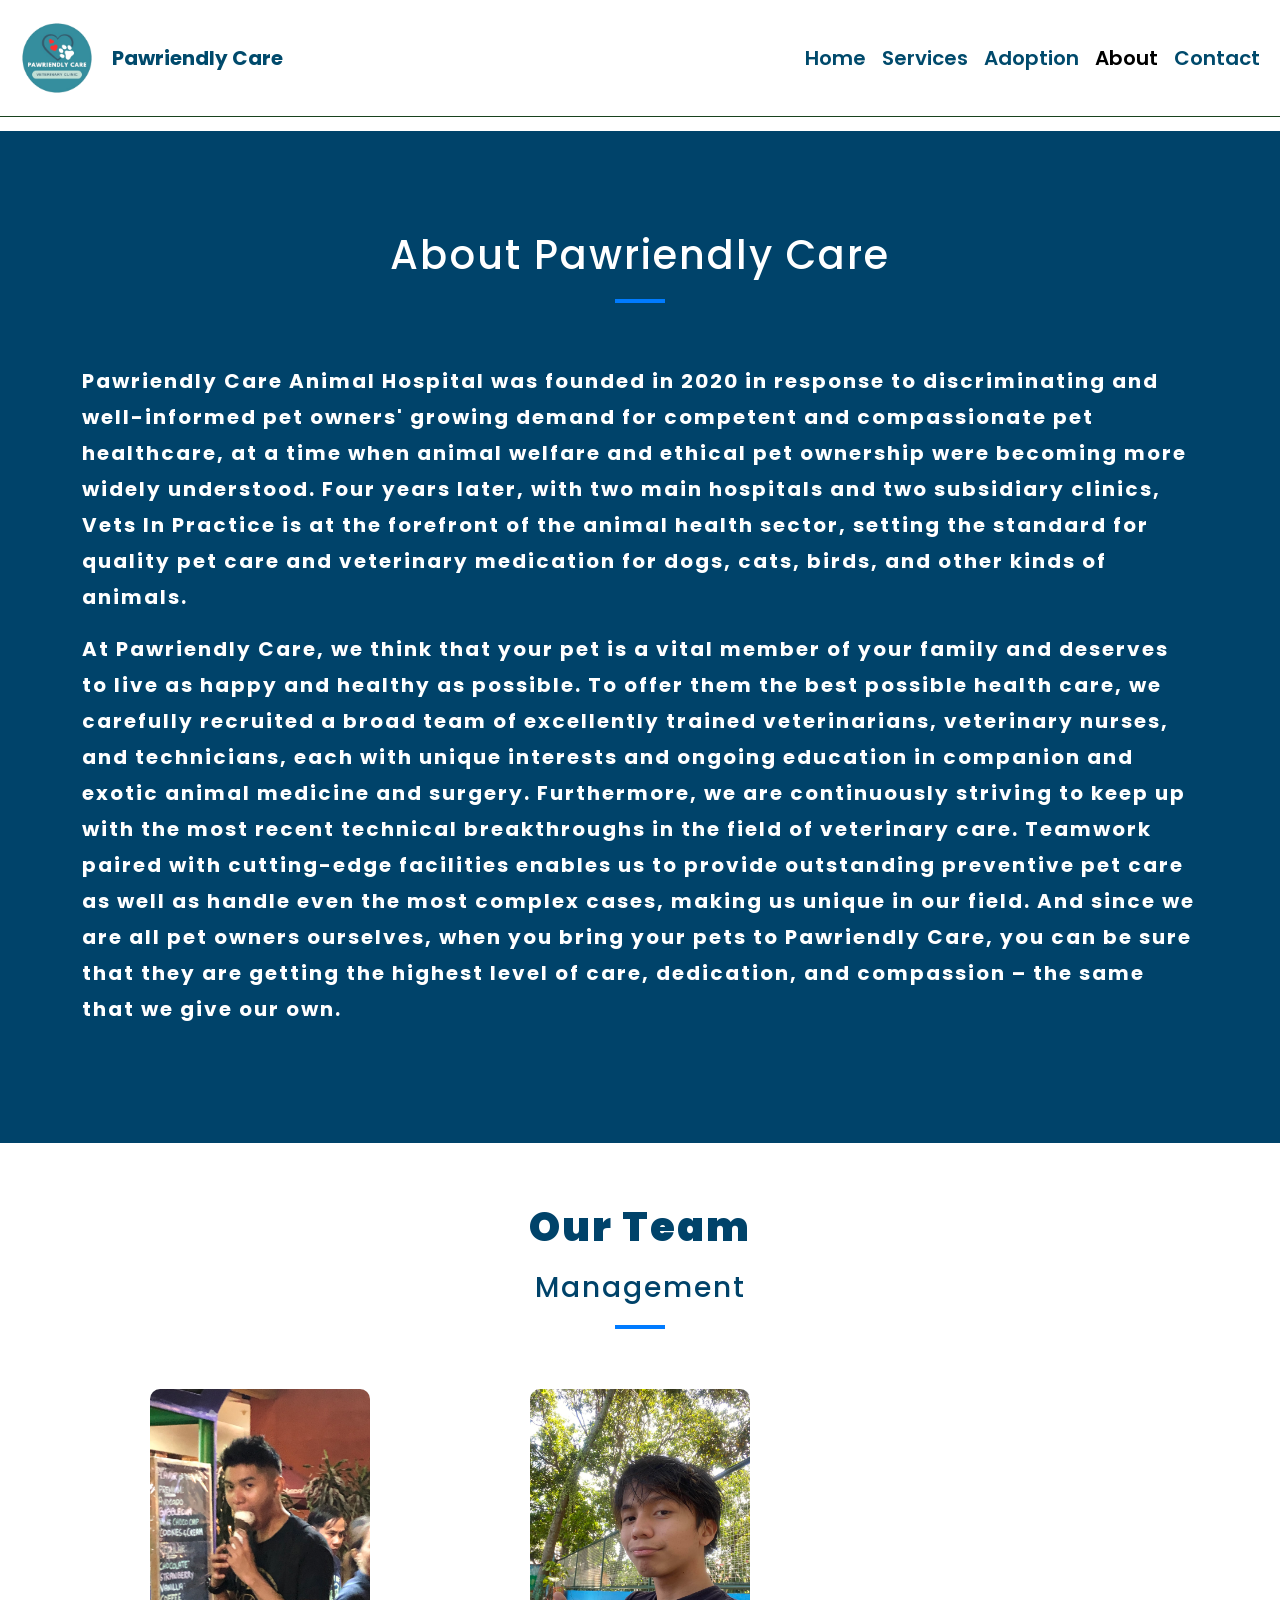
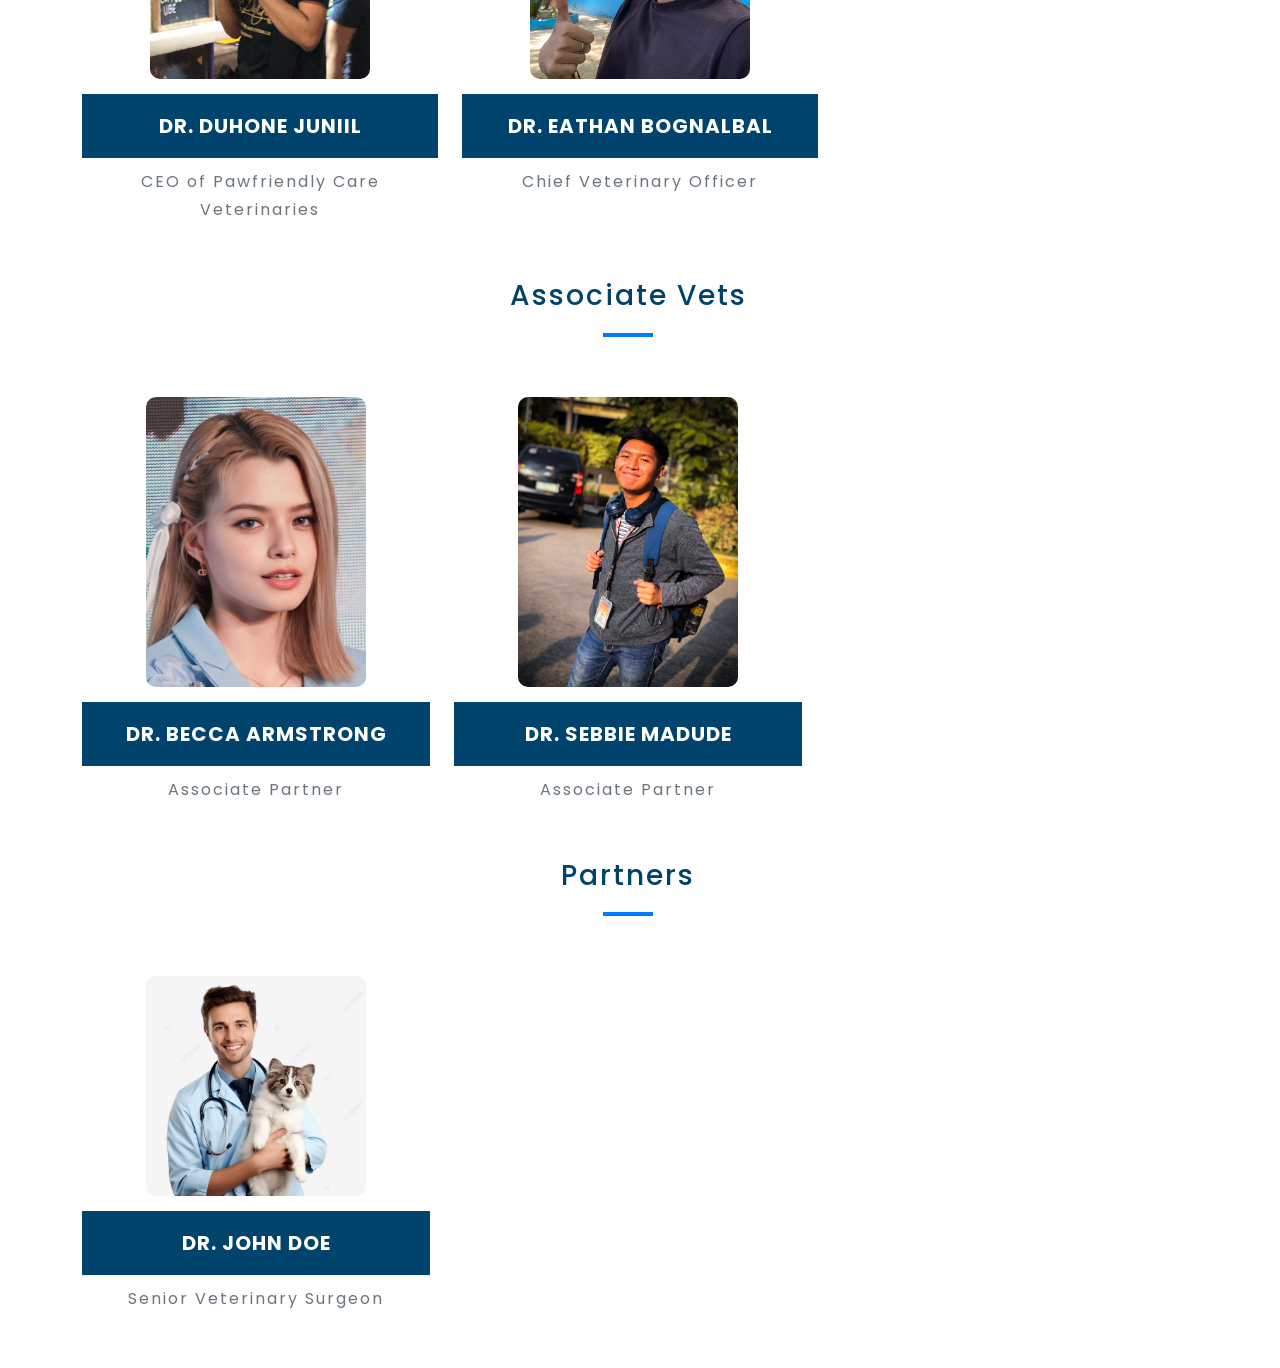
==== CASE STUDY (PAWRIENDLY CARE)/About.html @ e3a17470 "Add files via upload" ====
<!doctype html>
<html lang="en">

<head>
  <meta charset="utf-8">
  <meta name="viewport" content="width=device-width, initial-scale=1">
  <title>About Pawriendly Care</title>
  <link rel="shortcut icon" type="image/x-icon" href="Pics/vetLogo.png">
  <link href="https://cdn.jsdelivr.net/npm/bootstrap@5.3.3/dist/css/bootstrap.min.css" rel="stylesheet"
    integrity="sha384-QWTKZyjpPEjISv5WaRU9OFeRpok6YctnYmDr5pNlyT2bRjXh0JMhjY6hW+ALEwIH" crossorigin="anonymous">
  <link
    href="https://fonts.googleapis.com/css2?family=Poppins:ital,wght@0,100;0,200;0,300;0,400;0,500;0,600;0,700;0,800&display=swap"
    rel="stylesheet">
  <link rel="stylesheet" href="https://cdn.jsdelivr.net/npm/bootstrap-icons@1.3.0/font/bootstrap-icons.css">
  <link rel="stylesheet" href="style.css">
  <script src="https://cdn.jsdelivr.net/npm/bootstrap@5.3.3/dist/js/bootstrap.bundle.min.js"
    integrity="sha384-YvpcrYf0tY3lHB60NNkmXc5s9fDVZLESaAA55NDzOxhy9GkcIdslK1eN7N6jIeHz" crossorigin="anonymous"></script>
  <style>
    body {
      font-family: 'Poppins', sans-serif;
      font-weight: 600;
    }

    .navbar-brand {
      display: flex;
      align-items: center;
    }

    .navbar-brand img {
      margin-right: 10px;
    }

    .navbar-nav .nav-link {
      transition: color 0.3s;
    }

    .navbar-nav .nav-link:hover {
      color: #007bff;
    }

    .navbar {
      position: fixed;
      top: 0;
      width: 100%;
      z-index: 1030;
    }

    #about {
      padding: 100px 0;
      background-color: #00436a;
      color: white;
      margin-top: 75px;
    }

    .section-intro h1 {
      font-size: 2.5rem;
      margin-bottom: 20px;
    }

    .section-intro h3 {
      font-size: 1.75rem;
      margin-bottom: 20px;
    }

    .hline {
      width: 50px;
      height: 4px;
      background-color: #007bff;
      margin: 20px 0;
    }

    .team-card {
      text-align: center;
      margin-bottom: 30px;
    }

    .team-card img {
      border-radius: 10px;
      margin-bottom: 15px;
      width: 100%;
      height: auto;
      max-width: 220px;
      max-height: 290px;
      object-fit: cover;
    }

    .team-card h5 {
      font-size: 1.25rem;
      margin-bottom: 10px;
    }

    .team-card p {
      font-size: 1rem;
      color: #6c757d;
      font-weight: 400;
    }
  </style>
</head>

<body>

  <nav class="navbar navbar-expand-lg navbar-light bg-white">
    <div class="container-fluid">
      <a class="navbar-brand" href="#">
        <img class="icon" src="Pics/vetLogo.png" style="height: 90px; width: 90px;" alt="Logo">
        Pawriendly Care
      </a>
      <button class="navbar-toggler" type="button" data-bs-toggle="collapse" data-bs-target="#navbarNav"
        aria-controls="navbarNav" aria-expanded="false" aria-label="Toggle navigation">
        <span class="navbar-toggler-icon"></span>
      </button>
      <div class="collapse navbar-collapse sticky-bar" id="navbarNav">
        <ul class="navbar-nav ms-auto">
          <li class="nav-item">
            <a class="nav-link" href="index.html#home">Home</a>
          </li>
          <li class="nav-item">
            <a class="nav-link" href="index.html#services">Services</a>
          </li>
          <li class="nav-item">
            <a class="nav-link" href="adoption.html#adoption">Adoption</a>
          </li>
          <li class="nav-item">
            <a class="nav-link active" aria-current="page" href="about.html">About</a>
          </li>
          <li class="nav-item">
            <a class="nav-link" href="index.html#contact">Contact</a>
          </li>
        </ul>
      </div>
    </div>
  </nav>

  <section id="about">
    <div class="container">
      <div class="row">
        <div class="col-12 section-intro text-center">
          <h1>About Pawriendly Care</h1>
          <div class="hline mx-auto"></div>
        </div>
      </div>
      <div class="row">
        <div class="col-md-12">
          <p>Pawriendly Care Animal Hospital was founded in 2020 in response to discriminating and well-informed pet owners' growing demand for competent and compassionate pet healthcare, at a time when animal welfare and ethical pet ownership were becoming more widely understood. Four years later, with two main hospitals and two subsidiary clinics, Vets In Practice is at the forefront of the animal health sector, setting the standard for quality pet care and veterinary medication for dogs, cats, birds, and other kinds of animals.</p>
        </div>
      </div>
      <div class="row">
        <div class="col-md-12">
          <p>At Pawriendly Care, we think that your pet is a vital member of your family and deserves to live as happy and healthy as possible. To offer them the best possible health care, we carefully recruited a broad team of excellently trained veterinarians, veterinary nurses, and technicians, each with unique interests and ongoing education in companion and exotic animal medicine and surgery. Furthermore, we are continuously striving to keep up with the most recent technical breakthroughs in the field of veterinary care. Teamwork paired with cutting-edge facilities enables us to provide outstanding preventive pet care as well as handle even the most complex cases, making us unique in our field. And since we are all pet owners ourselves, when you bring your pets to Pawriendly Care, you can be sure that they are getting the highest level of care, dedication, and compassion – the same that we give our own.</p>
        </div>
      </div>
    </div>
  </section>

  <section id="team">
    <div class="container">
      <div class="row">
        <div class="col-12 section-intro text-center">
          <h1 style="color: #00436a; font-weight: 900;">Our Team</h1>
          <h3 style="color: #00436a;">Management</h3>
          <div class="hline mx-auto"></div>
        </div>
      </div>
      <div class="row">
        <!-- Team Member 1 -->
        <div class="col-lg-4 col-sm-6 mb-4">
          <div class="team-card">
            <img src="Pics/IMG_3205.jpg" alt="Dr. Duhone Juniil" class="img-fluid">
            <h5>Dr. Duhone Juniil</h5>
            <p>CEO of Pawfriendly Care Veterinaries</p>
          </div>
        </div>
        <!-- Team Member 2 -->
        <div class="col-lg-4 col-sm-6 mb-4">
          <div class="team-card">
            <img src="Pics/dr6.jpg" alt="Dr. Eathan Bognalbal" class="img-fluid">
            <h5>Dr. Eathan Bognalbal</h5>
            <p>Chief Veterinary Officer</p>
          </div>
        </div>
        <!-- Team Member 3 -->

      <div class="row">
        <div class="col-12 section-intro text-center">
          <h3 style="color: #00436a;">Associate Vets</h3>
          <div class="hline mx-auto"></div>
        </div>
      </div>
      <div class="row">
        <!-- Associate Vet 1 -->
        <div class="col-lg-4 col-sm-6 mb-4">
          <div class="team-card">
            <img src="Pics/dr3.png" alt="Dr. Becca Armstrong" class="img-fluid">
            <h5>Dr. Becca Armstrong</h5>
            <p>Associate Partner</p>
          </div>
        </div>
        <!-- Associate Vet 3 -->
        <div class="col-lg-4 col-sm-6 mb-4">
          <div class="team-card">
            <img src="Pics/IMG_3216.png" alt="Dr. Karina Park" class="img-fluid">
            <h5>Dr. Sebbie Madude</h5>
            <p>Associate Partner</p>
          </div>
        </div>
      </div>
      <div class="row">
        <div class="col-12 section-intro text-center"> 
          <h3 style="color: #00436a;">Partners</h3>
          <div class="hline mx-auto"></div>
        </div>
      </div>
      <div class="row">
        <!-- Partner 1 -->
        <div class="col-lg-4 col-sm-6 mb-4">
          <div class="team-card">
            <img src="Pics/dr6.png" alt="Dr. John Doe" class="img-fluid">
            <h5>Dr. John Doe</h5>
            <p>Senior Veterinary Surgeon</p>
          </div>
        </div>
        <!-- Partner 2 -->
          </div>
        </div>
      </div>
    </div>
  </section>
</body>
</html>
---- CASE STUDY (PAWRIENDLY CARE)/style.css ----
@import url('https://fonts.googleapis.com/css2?family=Poppins:ital,wght@0,100;0,200;0,300;0,400;0,500;0,600;0,700;0,800;0,900;1,100;1,200;1,300;1,400;1,500;1,600;1,700;1,800;1,900&display=swap');

body {
    line-height: 1.8;
    color: aliceblue;
    font-size: 20px;
    font-family: 'Poppins';
}

h4, h5, h6 {
    font-weight: 700;
    padding: 20px;
    margin:10 px auto 0 auto;
    background-color: #00446e;
    letter-spacing: 1px;
    text-transform: uppercase;
    color: rgb(255, 255, 255);
}
a {
    font-weight: 500;;
    transition: all 0.5s ease;
    font-family: 'Poppins';
}

a:hover {
    animation: hoverEffect 0.2s forwards;
}

img {
    width: 100%;
}

small {
    font-size: 12px;
    letter-spacing: 2px;
    font-weight: 700;
} 

section {
    padding-top: 60px;
    letter-spacing: 2px;
    font-weight: 700;
    animation: fadeIn 2s ease-in;
}

#home {
    min-height: 70vh;
    background: linear-gradient(rgba(143, 234, 155, 0.173), #37af9bc7), url(Pics/vet3.jpg);
    background-size: cover;
    background-position: center;
    background-attachment: fixed;
    background-repeat: no-repeat;   
    font-family: 'Poppins';
}

.logo {
    transform: scale(23px);
    animation: bounce 2s infinite;
}

.section-intro.hline {
    width:70px;
    height:80px;
    background-color: rgb(1, 83, 88);

}

#services {
    padding: 50px 0; 
    background-color: #2b7991; 
    text-align: center;
  }
  .hline {
    width: 200px;
    height: 3px;
    background: #004766;
    margin: 10px auto 0 auto;
  }
  body {
    font-family: 'Poppins', sans-serif;
    font-weight: 600;
  }

  .navbar {
    border-bottom: 1px solid #18421e;
    position: fixed; /* Change position to fixed */
    top: 0;
    width: 100%;
    z-index: 1030;
    background-color: #ffffff; /* Added background color */
}

.navbar-brand {
    display: flex;
    align-items: center;
    color: #004a6c; /* Changed navbar brand color */
    font-weight: 700; /* Added font weight */
}

.navbar-brand img {
    margin-right: 10px;
}

.navbar-nav .nav-link {
    transition: color 0.3s;
    color: #004a6c; /* Changed nav link color */
    font-weight: 600; /* Added font weight */
}

.navbar-nav .nav-link:hover {
    color: #007bff;
}

.navbar-light .navbar .nav-link.active {
    color: #67ad67;
}


body {
    padding-top: 56px; /* Adjust according to your navbar height */
}

  #home {
    padding: 100px 0;
    background-color: #0400f9;
    text-align: center;
    margin-top: 75px;
  }

  #services {
    padding: 60px 0;
    background-color: #ffffff;
  }

  .section-intro {
    margin-bottom: 40px;
    text-align: center;
  }

  .icon-box {
    display: flex;
    flex-direction: column;
    justify-content: center;
    align-items: center;
    background-color: #004f65;
    border: 1px solid #dee2e6;
    border-radius: 10px;
    padding: 30px;
    margin-bottom: 20px;
    text-align: center;
    cursor: pointer;
    transition: transform 0.2s;
    height: 100%;
    color: #333;
  }

  .icon-box:hover {
    transform: scale(1.05);
  }

  .icon-box i {
    font-size: 2rem;
    margin-bottom: 15px;
  }

  .icon-box h4 {
    margin-top: 15px;
    font-size: 1.25rem;
  }

  #about,
  #contact {
    padding: 60px 0;
    background-color: #00436a;
    color: white;
  }

  .modal-body {
    color: black;
    font-weight: 500;
  }
  

/* Keyframes for animations */

@keyframes fadeIn {
    from {
        opacity: 0;
    }
    to {
        opacity: 1;
    }
}

@keyframes slideIn {
    from {
        transform: translateX(-100%);
        opacity: 0;
    }
    to {
        transform: translateX(0);
        opacity: 1;
    }
}

@keyframes bounce {
    0%, 20%, 50%, 80%, 100% {
        transform: translateY(0);
    }
    40% {
        transform: translateY(-30px);
    }
    60% {
        transform: translateY(-15px);
    }
}

@keyframes hoverEffect {
    from {
        color: rgb(0, 129, 151);
    }
    to {
        color: rgb(103, 173, 103);
    }
}
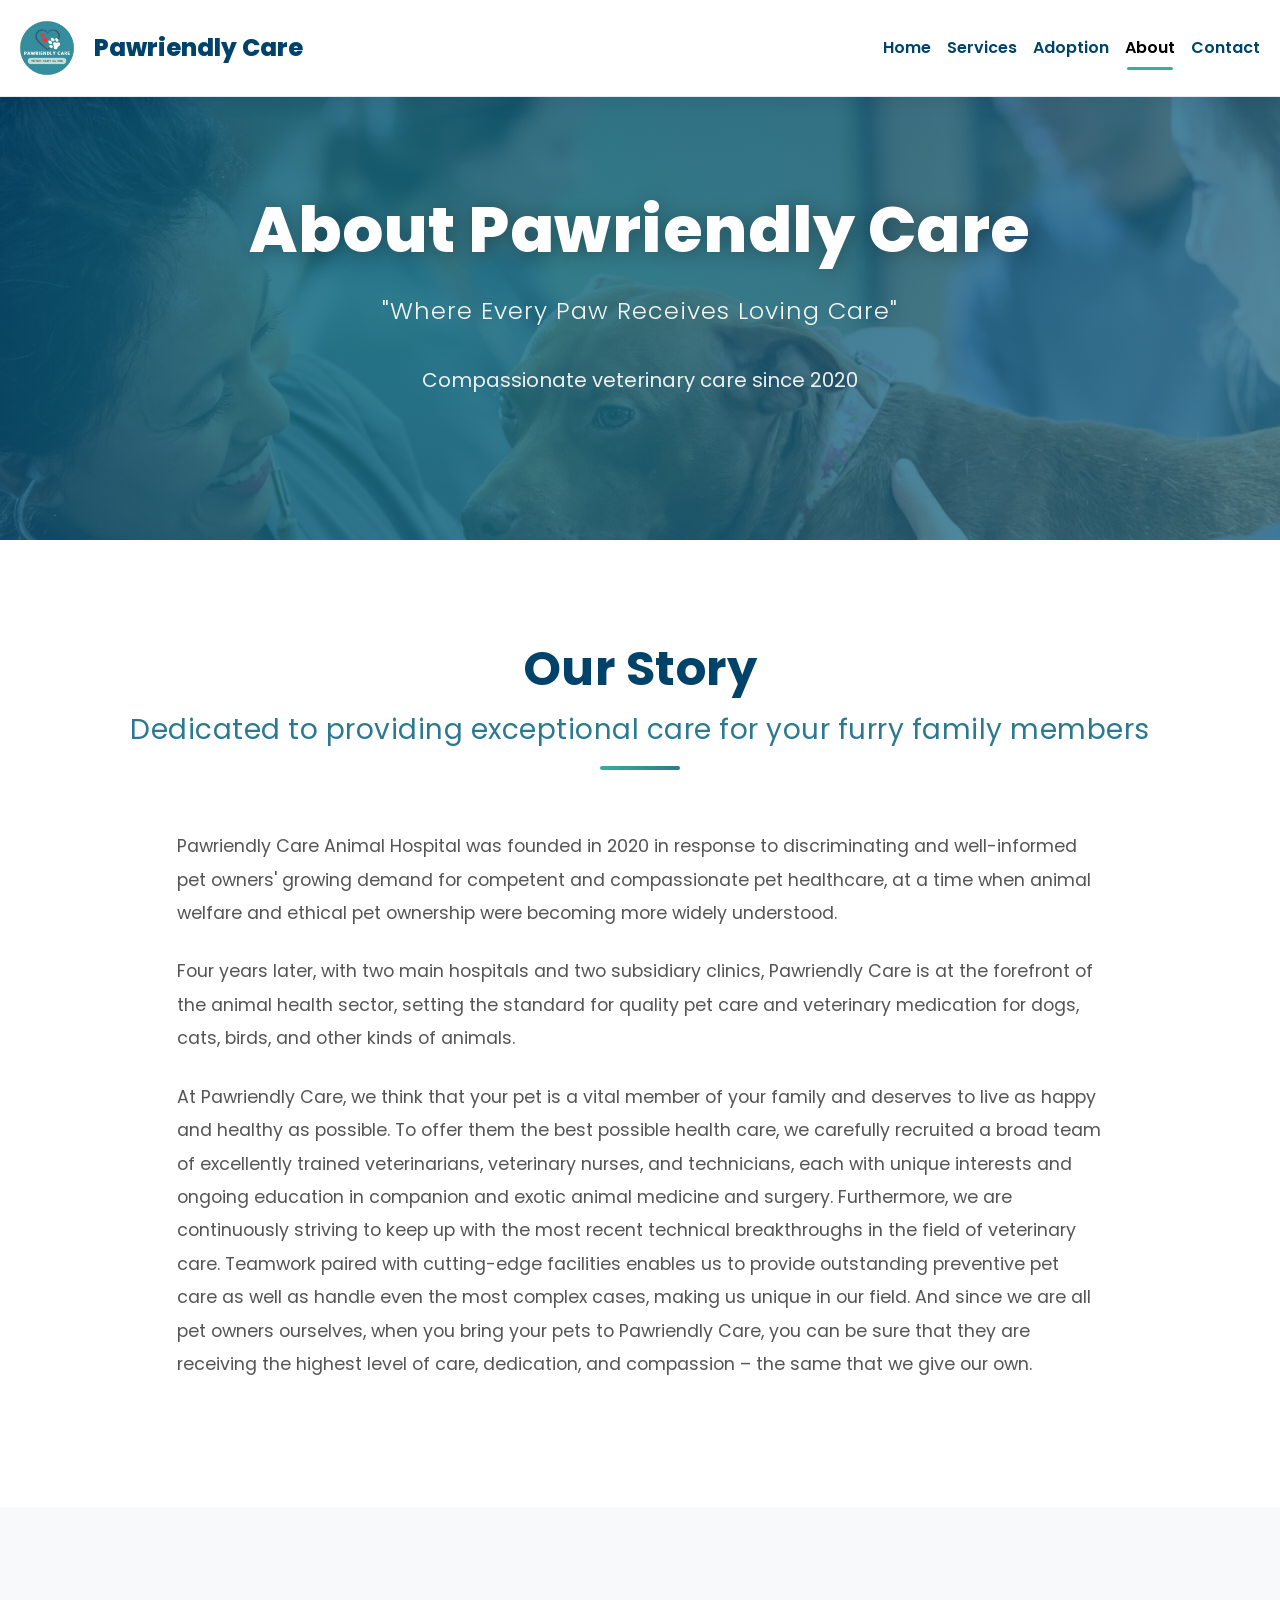
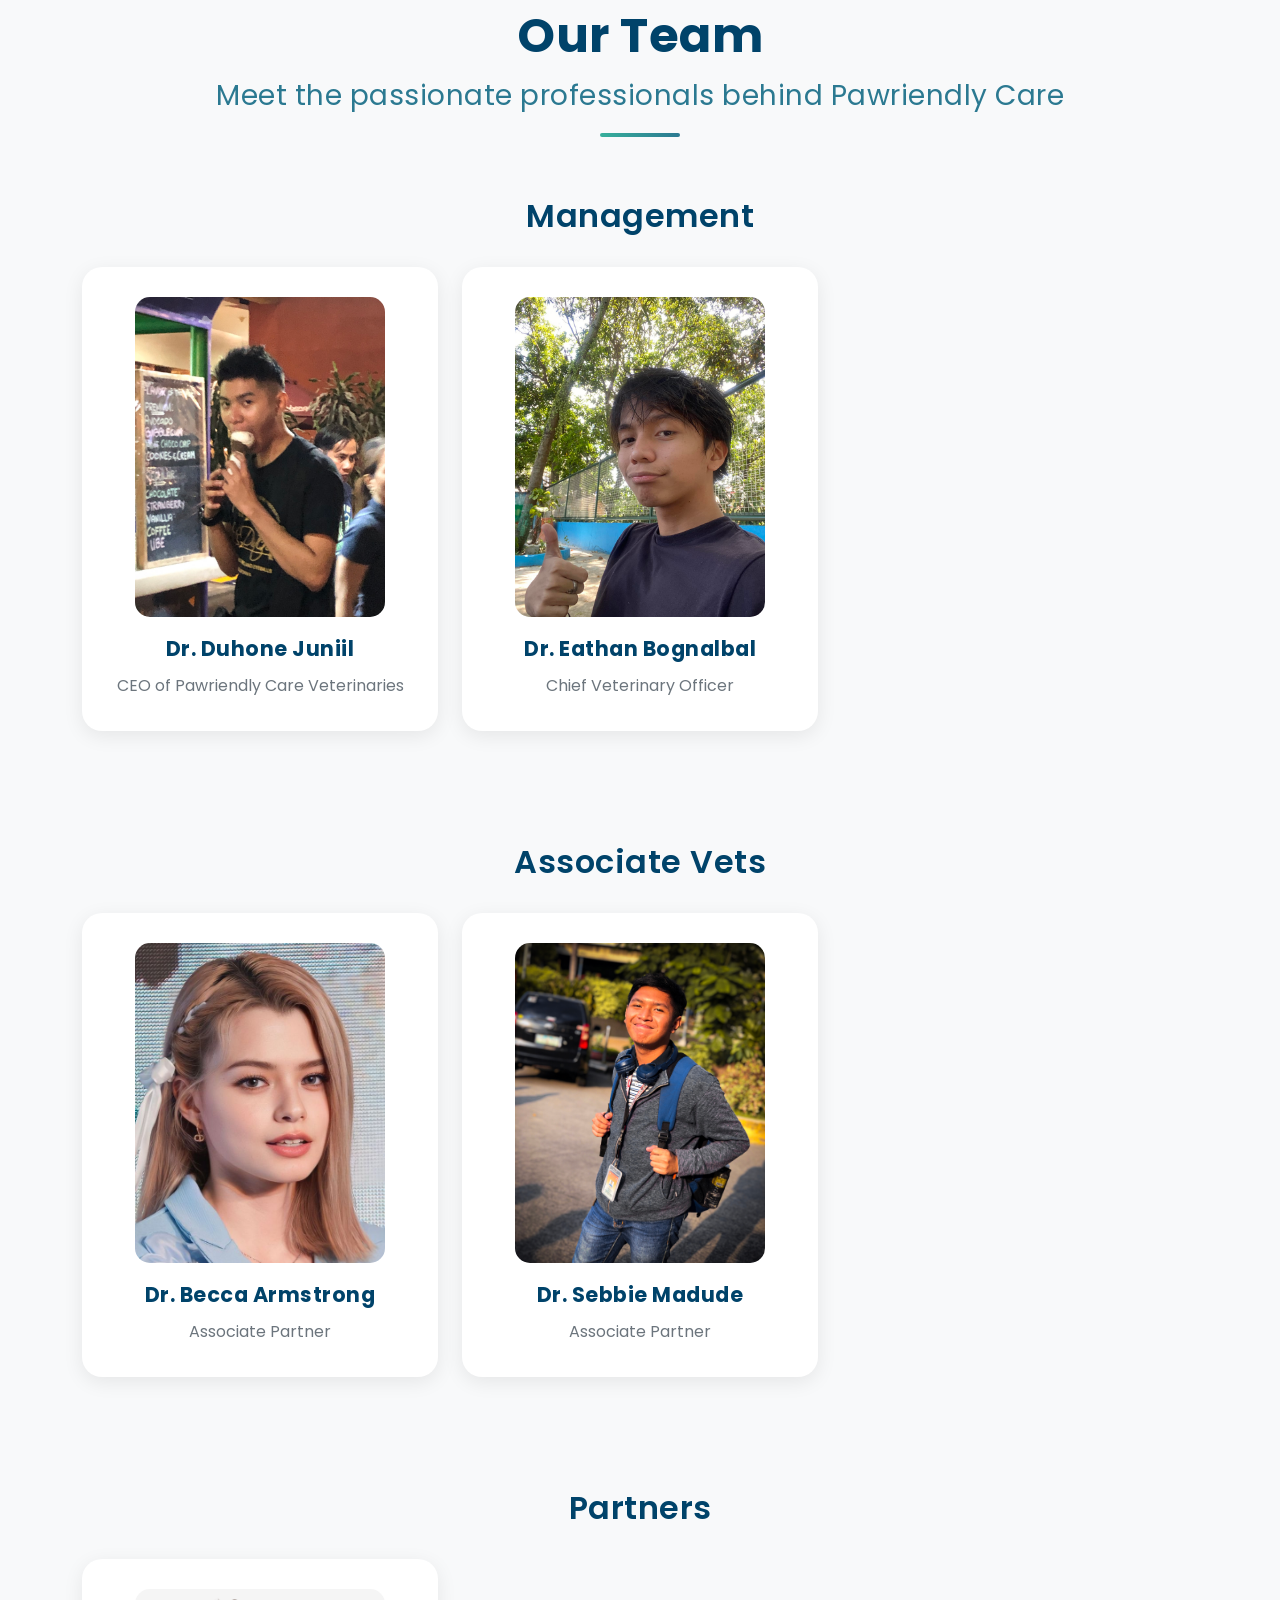
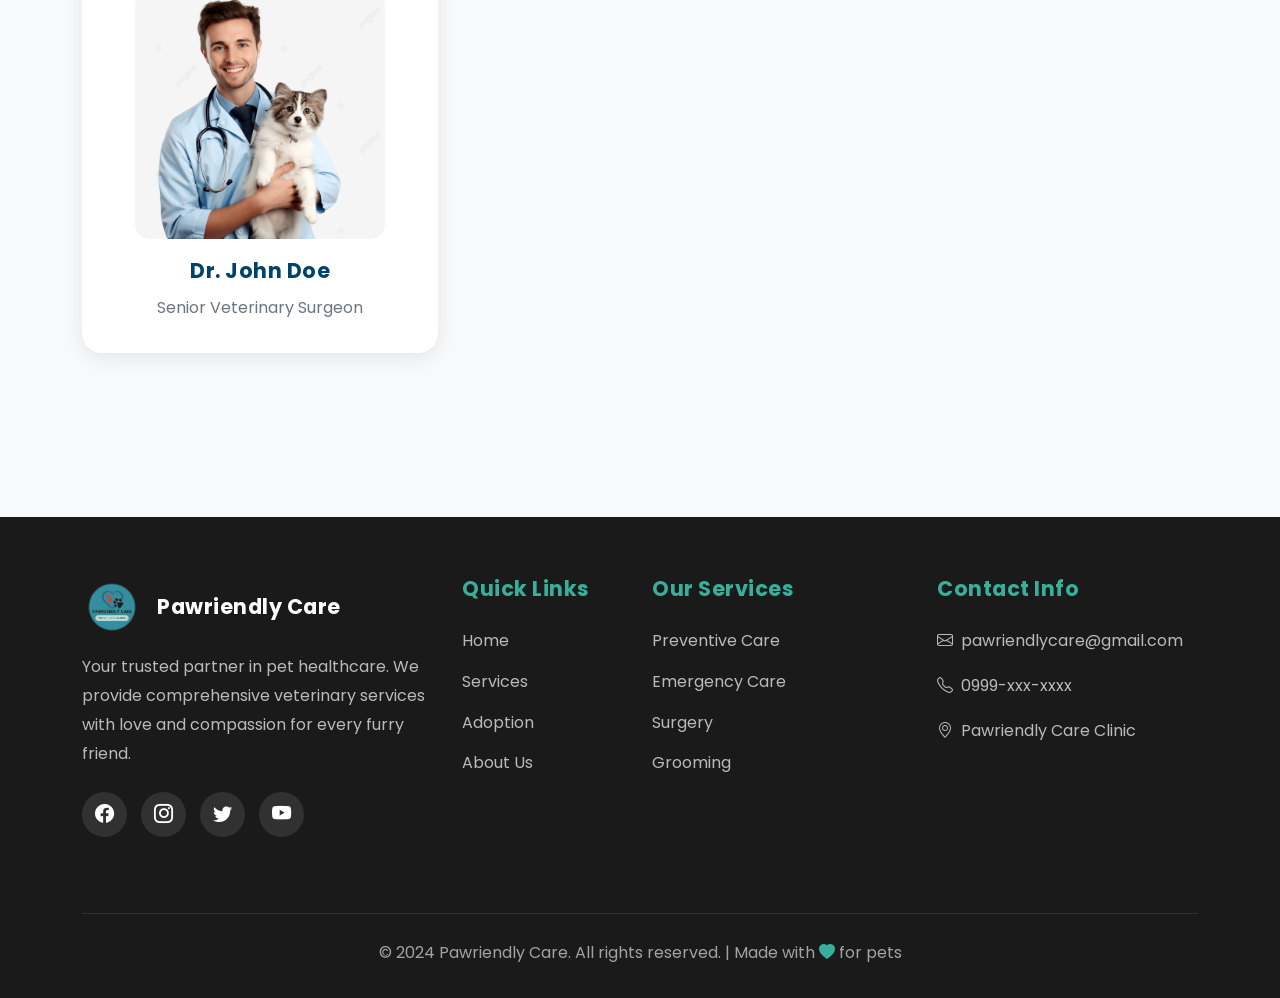
==== commit aa156ddc: "MEH" ====
--- a/CASE STUDY (PAWRIENDLY CARE)/About.html
+++ b/CASE STUDY (PAWRIENDLY CARE)/About.html
@@ -1,229 +1,222 @@
-<!doctype html>
-<html lang="en">
-
-<head>
-  <meta charset="utf-8">
-  <meta name="viewport" content="width=device-width, initial-scale=1">
-  <title>About Pawriendly Care</title>
-  <link rel="shortcut icon" type="image/x-icon" href="Pics/vetLogo.png">
-  <link href="https://cdn.jsdelivr.net/npm/bootstrap@5.3.3/dist/css/bootstrap.min.css" rel="stylesheet"
-    integrity="sha384-QWTKZyjpPEjISv5WaRU9OFeRpok6YctnYmDr5pNlyT2bRjXh0JMhjY6hW+ALEwIH" crossorigin="anonymous">
-  <link
-    href="https://fonts.googleapis.com/css2?family=Poppins:ital,wght@0,100;0,200;0,300;0,400;0,500;0,600;0,700;0,800&display=swap"
-    rel="stylesheet">
-  <link rel="stylesheet" href="https://cdn.jsdelivr.net/npm/bootstrap-icons@1.3.0/font/bootstrap-icons.css">
-  <link rel="stylesheet" href="style.css">
-  <script src="https://cdn.jsdelivr.net/npm/bootstrap@5.3.3/dist/js/bootstrap.bundle.min.js"
-    integrity="sha384-YvpcrYf0tY3lHB60NNkmXc5s9fDVZLESaAA55NDzOxhy9GkcIdslK1eN7N6jIeHz" crossorigin="anonymous"></script>
-  <style>
-    body {
-      font-family: 'Poppins', sans-serif;
-      font-weight: 600;
-    }
-
-    .navbar-brand {
-      display: flex;
-      align-items: center;
-    }
-
-    .navbar-brand img {
-      margin-right: 10px;
-    }
-
-    .navbar-nav .nav-link {
-      transition: color 0.3s;
-    }
-
-    .navbar-nav .nav-link:hover {
-      color: #007bff;
-    }
-
-    .navbar {
-      position: fixed;
-      top: 0;
-      width: 100%;
-      z-index: 1030;
-    }
-
-    #about {
-      padding: 100px 0;
-      background-color: #00436a;
-      color: white;
-      margin-top: 75px;
-    }
-
-    .section-intro h1 {
-      font-size: 2.5rem;
-      margin-bottom: 20px;
-    }
-
-    .section-intro h3 {
-      font-size: 1.75rem;
-      margin-bottom: 20px;
-    }
-
-    .hline {
-      width: 50px;
-      height: 4px;
-      background-color: #007bff;
-      margin: 20px 0;
-    }
-
-    .team-card {
-      text-align: center;
-      margin-bottom: 30px;
-    }
-
-    .team-card img {
-      border-radius: 10px;
-      margin-bottom: 15px;
-      width: 100%;
-      height: auto;
-      max-width: 220px;
-      max-height: 290px;
-      object-fit: cover;
-    }
-
-    .team-card h5 {
-      font-size: 1.25rem;
-      margin-bottom: 10px;
-    }
-
-    .team-card p {
-      font-size: 1rem;
-      color: #6c757d;
-      font-weight: 400;
-    }
-  </style>
-</head>
-
-<body>
-
-  <nav class="navbar navbar-expand-lg navbar-light bg-white">
-    <div class="container-fluid">
-      <a class="navbar-brand" href="#">
-        <img class="icon" src="Pics/vetLogo.png" style="height: 90px; width: 90px;" alt="Logo">
-        Pawriendly Care
-      </a>
-      <button class="navbar-toggler" type="button" data-bs-toggle="collapse" data-bs-target="#navbarNav"
-        aria-controls="navbarNav" aria-expanded="false" aria-label="Toggle navigation">
-        <span class="navbar-toggler-icon"></span>
-      </button>
-      <div class="collapse navbar-collapse sticky-bar" id="navbarNav">
-        <ul class="navbar-nav ms-auto">
-          <li class="nav-item">
-            <a class="nav-link" href="index.html#home">Home</a>
-          </li>
-          <li class="nav-item">
-            <a class="nav-link" href="index.html#services">Services</a>
-          </li>
-          <li class="nav-item">
-            <a class="nav-link" href="adoption.html#adoption">Adoption</a>
-          </li>
-          <li class="nav-item">
-            <a class="nav-link active" aria-current="page" href="about.html">About</a>
-          </li>
-          <li class="nav-item">
-            <a class="nav-link" href="index.html#contact">Contact</a>
-          </li>
-        </ul>
-      </div>
-    </div>
-  </nav>
-
-  <section id="about">
-    <div class="container">
-      <div class="row">
-        <div class="col-12 section-intro text-center">
-          <h1>About Pawriendly Care</h1>
-          <div class="hline mx-auto"></div>
-        </div>
-      </div>
-      <div class="row">
-        <div class="col-md-12">
-          <p>Pawriendly Care Animal Hospital was founded in 2020 in response to discriminating and well-informed pet owners' growing demand for competent and compassionate pet healthcare, at a time when animal welfare and ethical pet ownership were becoming more widely understood. Four years later, with two main hospitals and two subsidiary clinics, Vets In Practice is at the forefront of the animal health sector, setting the standard for quality pet care and veterinary medication for dogs, cats, birds, and other kinds of animals.</p>
-        </div>
-      </div>
-      <div class="row">
-        <div class="col-md-12">
-          <p>At Pawriendly Care, we think that your pet is a vital member of your family and deserves to live as happy and healthy as possible. To offer them the best possible health care, we carefully recruited a broad team of excellently trained veterinarians, veterinary nurses, and technicians, each with unique interests and ongoing education in companion and exotic animal medicine and surgery. Furthermore, we are continuously striving to keep up with the most recent technical breakthroughs in the field of veterinary care. Teamwork paired with cutting-edge facilities enables us to provide outstanding preventive pet care as well as handle even the most complex cases, making us unique in our field. And since we are all pet owners ourselves, when you bring your pets to Pawriendly Care, you can be sure that they are getting the highest level of care, dedication, and compassion – the same that we give our own.</p>
-        </div>
-      </div>
-    </div>
-  </section>
-
-  <section id="team">
-    <div class="container">
-      <div class="row">
-        <div class="col-12 section-intro text-center">
-          <h1 style="color: #00436a; font-weight: 900;">Our Team</h1>
-          <h3 style="color: #00436a;">Management</h3>
-          <div class="hline mx-auto"></div>
-        </div>
-      </div>
-      <div class="row">
-        <!-- Team Member 1 -->
-        <div class="col-lg-4 col-sm-6 mb-4">
-          <div class="team-card">
-            <img src="Pics/IMG_3205.jpg" alt="Dr. Duhone Juniil" class="img-fluid">
-            <h5>Dr. Duhone Juniil</h5>
-            <p>CEO of Pawfriendly Care Veterinaries</p>
-          </div>
-        </div>
-        <!-- Team Member 2 -->
-        <div class="col-lg-4 col-sm-6 mb-4">
-          <div class="team-card">
-            <img src="Pics/dr6.jpg" alt="Dr. Eathan Bognalbal" class="img-fluid">
-            <h5>Dr. Eathan Bognalbal</h5>
-            <p>Chief Veterinary Officer</p>
-          </div>
-        </div>
-        <!-- Team Member 3 -->
-
-      <div class="row">
-        <div class="col-12 section-intro text-center">
-          <h3 style="color: #00436a;">Associate Vets</h3>
-          <div class="hline mx-auto"></div>
-        </div>
-      </div>
-      <div class="row">
-        <!-- Associate Vet 1 -->
-        <div class="col-lg-4 col-sm-6 mb-4">
-          <div class="team-card">
-            <img src="Pics/dr3.png" alt="Dr. Becca Armstrong" class="img-fluid">
-            <h5>Dr. Becca Armstrong</h5>
-            <p>Associate Partner</p>
-          </div>
-        </div>
-        <!-- Associate Vet 3 -->
-        <div class="col-lg-4 col-sm-6 mb-4">
-          <div class="team-card">
-            <img src="Pics/IMG_3216.png" alt="Dr. Karina Park" class="img-fluid">
-            <h5>Dr. Sebbie Madude</h5>
-            <p>Associate Partner</p>
-          </div>
-        </div>
-      </div>
-      <div class="row">
-        <div class="col-12 section-intro text-center"> 
-          <h3 style="color: #00436a;">Partners</h3>
-          <div class="hline mx-auto"></div>
-        </div>
-      </div>
-      <div class="row">
-        <!-- Partner 1 -->
-        <div class="col-lg-4 col-sm-6 mb-4">
-          <div class="team-card">
-            <img src="Pics/dr6.png" alt="Dr. John Doe" class="img-fluid">
-            <h5>Dr. John Doe</h5>
-            <p>Senior Veterinary Surgeon</p>
-          </div>
-        </div>
-        <!-- Partner 2 -->
-          </div>
-        </div>
-      </div>
-    </div>
-  </section>
-</body>
-</html>
+<!doctype html>
+<html lang="en">
+
+<head>
+    <meta charset="utf-8">
+    <meta name="viewport" content="width=device-width, initial-scale=1">
+    <title>About Us - Pawriendly Care</title>
+    <link rel="shortcut icon" type="image/x-icon" href="Pics/vetLogo.png">
+    <link href="https://cdn.jsdelivr.net/npm/bootstrap@5.3.3/dist/css/bootstrap.min.css" rel="stylesheet"
+        integrity="sha384-QWTKZyjpPEjISv5WaRU9OFeRpok6YctnYmDr5pNlyT2bRjXh0JMhjY6hW+ALEwIH" crossorigin="anonymous">
+    <link
+        href="https://fonts.googleapis.com/css2?family=Poppins:ital,wght@0,100;0,200;0,300;0,400;0,500;0,600;0,700;0,800&display=swap"
+        rel="stylesheet">
+    <link rel="stylesheet" href="https://cdn.jsdelivr.net/npm/bootstrap-icons@1.3.0/font/bootstrap-icons.css">
+    <link rel="stylesheet" href="style.css">
+    <script src="https://cdn.jsdelivr.net/npm/bootstrap@5.3.3/dist/js/bootstrap.bundle.min.js"
+        integrity="sha384-YvpcrYf0tY3lHB60NNkmXc5s9fDVZLESaAA55NDzOxhy9GkcIdslK1eN7N6jIeHz"
+        crossorigin="anonymous"></script>
+</head>
+
+<body>
+    <!-- Navigation -->
+    <nav class="navbar navbar-expand-lg navbar-light bg-white">
+        <div class="container-fluid">
+            <a class="navbar-brand" href="index.html">
+                <img class="icon" src="Pics/vetLogo.png" style="height: 70px; width: 70px;" alt="Logo">
+                Pawriendly Care
+            </a>
+            <button class="navbar-toggler" type="button" data-bs-toggle="collapse" data-bs-target="#navbarNav"
+                aria-controls="navbarNav" aria-expanded="false" aria-label="Toggle navigation">
+                <span class="navbar-toggler-icon"></span>
+            </button>
+            <div class="collapse navbar-collapse sticky-bar" id="navbarNav">
+                <ul class="navbar-nav ms-auto">
+                    <li class="nav-item">
+                        <a class="nav-link" href="index.html">Home</a>
+                    </li>
+                    <li class="nav-item">
+                        <a class="nav-link" href="services.html">Services</a>
+                    </li>
+                    <li class="nav-item">
+                        <a class="nav-link" href="adoption.html">Adoption</a>
+                    </li>
+                    <li class="nav-item">
+                        <a class="nav-link active" aria-current="page" href="about.html">About</a>
+                    </li>
+                    <li class="nav-item">
+                        <a class="nav-link" href="index.html#contact">Contact</a>
+                    </li>
+                </ul>
+            </div>
+        </div>
+    </nav>
+
+    <!-- Page Header -->
+    <section id="home" style="min-height: 50vh;">
+        <div class="container">
+            <div class="row justify-content-center">
+                <div class="col-12 text-center">
+                    <h1>About Pawriendly Care</h1>
+                    <p class="slogan">"Where Every Paw Receives Loving Care"</p>
+                    <p class="subtitle">Compassionate veterinary care since 2020</p>
+                </div>
+            </div>
+        </div>
+    </section>
+
+    <!-- About Section -->
+    <section id="about">
+        <div class="container">
+            <div class="row">
+                <div class="col-12 section-intro">
+                    <h1>Our Story</h1>
+                    <h3>Dedicated to providing exceptional care for your furry family members</h3>
+                    <div class="hline"></div>
+                </div>
+            </div>
+            <div class="row justify-content-center">
+                <div class="col-lg-10">
+                    <p style="font-size: 1.1rem; line-height: 1.9; color: #555; margin-bottom: 25px;">
+                        Pawriendly Care Animal Hospital was founded in 2020 in response to discriminating and well-informed pet owners' growing demand for competent and compassionate pet healthcare, at a time when animal welfare and ethical pet ownership were becoming more widely understood.
+                    </p>
+                    <p style="font-size: 1.1rem; line-height: 1.9; color: #555; margin-bottom: 25px;">
+                        Four years later, with two main hospitals and two subsidiary clinics, Pawriendly Care is at the forefront of the animal health sector, setting the standard for quality pet care and veterinary medication for dogs, cats, birds, and other kinds of animals.
+                    </p>
+                    <p style="font-size: 1.1rem; line-height: 1.9; color: #555;">
+                        At Pawriendly Care, we think that your pet is a vital member of your family and deserves to live as happy and healthy as possible. To offer them the best possible health care, we carefully recruited a broad team of excellently trained veterinarians, veterinary nurses, and technicians, each with unique interests and ongoing education in companion and exotic animal medicine and surgery. Furthermore, we are continuously striving to keep up with the most recent technical breakthroughs in the field of veterinary care. Teamwork paired with cutting-edge facilities enables us to provide outstanding preventive pet care as well as handle even the most complex cases, making us unique in our field. And since we are all pet owners ourselves, when you bring your pets to Pawriendly Care, you can be sure that they are receiving the highest level of care, dedication, and compassion – the same that we give our own.
+                    </p>
+                </div>
+            </div>
+        </div>
+    </section>
+
+    <!-- Team Section -->
+    <section id="team">
+        <div class="container">
+            <div class="row">
+                <div class="col-12 section-intro">
+                    <h1>Our Team</h1>
+                    <h3>Meet the passionate professionals behind Pawriendly Care</h3>
+                    <div class="hline"></div>
+                </div>
+            </div>
+
+            <!-- Management -->
+            <div class="row mb-5">
+                <div class="col-12 text-center mb-4">
+                    <h2 style="color: var(--primary-color); font-weight: 600;">Management</h2>
+                </div>
+                <div class="col-lg-4 col-md-6 mb-4">
+                    <div class="team-card">
+                        <img src="Pics/IMG_3205.jpg" alt="Dr. Duhone Juniil" class="img-fluid">
+                        <h5>Dr. Duhone Juniil</h5>
+                        <p>CEO of Pawriendly Care Veterinaries</p>
+                    </div>
+                </div>
+                <div class="col-lg-4 col-md-6 mb-4">
+                    <div class="team-card">
+                        <img src="Pics/dr6.jpg" alt="Dr. Eathan Bognalbal" class="img-fluid">
+                        <h5>Dr. Eathan Bognalbal</h5>
+                        <p>Chief Veterinary Officer</p>
+                    </div>
+                </div>
+            </div>
+
+            <!-- Associate Vets -->
+            <div class="row mb-5">
+                <div class="col-12 text-center mb-4">
+                    <h2 style="color: var(--primary-color); font-weight: 600;">Associate Vets</h2>
+                </div>
+                <div class="col-lg-4 col-md-6 mb-4">
+                    <div class="team-card">
+                        <img src="Pics/dr3.png" alt="Dr. Becca Armstrong" class="img-fluid">
+                        <h5>Dr. Becca Armstrong</h5>
+                        <p>Associate Partner</p>
+                    </div>
+                </div>
+                <div class="col-lg-4 col-md-6 mb-4">
+                    <div class="team-card">
+                        <img src="Pics/IMG_3216.png" alt="Dr. Sebbie Madude" class="img-fluid">
+                        <h5>Dr. Sebbie Madude</h5>
+                        <p>Associate Partner</p>
+                    </div>
+                </div>
+            </div>
+
+            <!-- Partners -->
+            <div class="row">
+                <div class="col-12 text-center mb-4">
+                    <h2 style="color: var(--primary-color); font-weight: 600;">Partners</h2>
+                </div>
+                <div class="col-lg-4 col-md-6 mb-4">
+                    <div class="team-card">
+                        <img src="Pics/dr6.png" alt="Dr. John Doe" class="img-fluid">
+                        <h5>Dr. John Doe</h5>
+                        <p>Senior Veterinary Surgeon</p>
+                    </div>
+                </div>
+            </div>
+        </div>
+    </section>
+
+    <!-- Footer -->
+    <footer>
+        <div class="container">
+            <div class="row">
+                <div class="col-lg-4 col-md-6 mb-4">
+                    <div class="d-flex align-items-center mb-3">
+                        <img src="Pics/vetLogo.png" alt="Logo" style="height: 60px; width: 60px; margin-right: 15px;">
+                        <h4 style="margin: 0; color: var(--white);">Pawriendly Care</h4>
+                    </div>
+                    <p>Your trusted partner in pet healthcare. We provide comprehensive veterinary services with love
+                        and compassion for every furry friend.</p>
+                    <div class="social-icons mt-4">
+                        <a href="#"><i class="bi bi-facebook"></i></a>
+                        <a href="#"><i class="bi bi-instagram"></i></a>
+                        <a href="#"><i class="bi bi-twitter"></i></a>
+                        <a href="#"><i class="bi bi-youtube"></i></a>
+                    </div>
+                </div>
+                <div class="col-lg-2 col-md-6 mb-4">
+                    <h4>Quick Links</h4>
+                    <a href="index.html">Home</a>
+                    <a href="services.html">Services</a>
+                    <a href="adoption.html">Adoption</a>
+                    <a href="about.html">About Us</a>
+                </div>
+                <div class="col-lg-3 col-md-6 mb-4">
+                    <h4>Our Services</h4>
+                    <a href="services.html">Preventive Care</a>
+                    <a href="services.html">Emergency Care</a>
+                    <a href="services.html">Surgery</a>
+                    <a href="services.html">Grooming</a>
+                </div>
+                <div class="col-lg-3 col-md-6 mb-4">
+                    <h4>Contact Info</h4>
+                    <p><i class="bi bi-envelope me-2"></i>pawriendlycare@gmail.com</p>
+                    <p><i class="bi bi-telephone me-2"></i>0999-xxx-xxxx</p>
+                    <p><i class="bi bi-geo-alt me-2"></i>Pawriendly Care Clinic</p>
+                </div>
+            </div>
+            <div class="footer-bottom">
+                <p>&copy; 2024 Pawriendly Care. All rights reserved. | Made with <i class="bi bi-heart-fill"
+                        style="color: var(--accent-color);"></i> for pets</p>
+            </div>
+        </div>
+    </footer>
+
+    <script>
+        // Navbar scroll effect
+        window.addEventListener('scroll', function () {
+            const navbar = document.querySelector('.navbar');
+            if (window.scrollY > 50) {
+                navbar.classList.add('scrolled');
+            } else {
+                navbar.classList.remove('scrolled');
+            }
+        });
+    </script>
+</body>
+
+</html>
--- a/CASE STUDY (PAWRIENDLY CARE)/style.css
+++ b/CASE STUDY (PAWRIENDLY CARE)/style.css
@@ -1,225 +1,592 @@
-@import url('https://fonts.googleapis.com/css2?family=Poppins:ital,wght@0,100;0,200;0,300;0,400;0,500;0,600;0,700;0,800;0,900;1,100;1,200;1,300;1,400;1,500;1,600;1,700;1,800;1,900&display=swap');
-
-body {
-    line-height: 1.8;
-    color: aliceblue;
-    font-size: 20px;
-    font-family: 'Poppins';
-}
-
-h4, h5, h6 {
-    font-weight: 700;
-    padding: 20px;
-    margin:10 px auto 0 auto;
-    background-color: #00446e;
-    letter-spacing: 1px;
-    text-transform: uppercase;
-    color: rgb(255, 255, 255);
-}
-a {
-    font-weight: 500;;
-    transition: all 0.5s ease;
-    font-family: 'Poppins';
-}
-
-a:hover {
-    animation: hoverEffect 0.2s forwards;
-}
-
-img {
-    width: 100%;
-}
-
-small {
-    font-size: 12px;
-    letter-spacing: 2px;
-    font-weight: 700;
-} 
-
-section {
-    padding-top: 60px;
-    letter-spacing: 2px;
-    font-weight: 700;
-    animation: fadeIn 2s ease-in;
-}
-
-#home {
-    min-height: 70vh;
-    background: linear-gradient(rgba(143, 234, 155, 0.173), #37af9bc7), url(Pics/vet3.jpg);
-    background-size: cover;
-    background-position: center;
-    background-attachment: fixed;
-    background-repeat: no-repeat;   
-    font-family: 'Poppins';
-}
-
-.logo {
-    transform: scale(23px);
-    animation: bounce 2s infinite;
-}
-
-.section-intro.hline {
-    width:70px;
-    height:80px;
-    background-color: rgb(1, 83, 88);
-
-}
-
-#services {
-    padding: 50px 0; 
-    background-color: #2b7991; 
-    text-align: center;
-  }
-  .hline {
-    width: 200px;
-    height: 3px;
-    background: #004766;
-    margin: 10px auto 0 auto;
-  }
-  body {
-    font-family: 'Poppins', sans-serif;
-    font-weight: 600;
-  }
-
-  .navbar {
-    border-bottom: 1px solid #18421e;
-    position: fixed; /* Change position to fixed */
-    top: 0;
-    width: 100%;
-    z-index: 1030;
-    background-color: #ffffff; /* Added background color */
-}
-
-.navbar-brand {
-    display: flex;
-    align-items: center;
-    color: #004a6c; /* Changed navbar brand color */
-    font-weight: 700; /* Added font weight */
-}
-
-.navbar-brand img {
-    margin-right: 10px;
-}
-
-.navbar-nav .nav-link {
-    transition: color 0.3s;
-    color: #004a6c; /* Changed nav link color */
-    font-weight: 600; /* Added font weight */
-}
-
-.navbar-nav .nav-link:hover {
-    color: #007bff;
-}
-
-.navbar-light .navbar .nav-link.active {
-    color: #67ad67;
-}
-
-
-body {
-    padding-top: 56px; /* Adjust according to your navbar height */
-}
-
-  #home {
-    padding: 100px 0;
-    background-color: #0400f9;
-    text-align: center;
-    margin-top: 75px;
-  }
-
-  #services {
-    padding: 60px 0;
-    background-color: #ffffff;
-  }
-
-  .section-intro {
-    margin-bottom: 40px;
-    text-align: center;
-  }
-
-  .icon-box {
-    display: flex;
-    flex-direction: column;
-    justify-content: center;
-    align-items: center;
-    background-color: #004f65;
-    border: 1px solid #dee2e6;
-    border-radius: 10px;
-    padding: 30px;
-    margin-bottom: 20px;
-    text-align: center;
-    cursor: pointer;
-    transition: transform 0.2s;
-    height: 100%;
-    color: #333;
-  }
-
-  .icon-box:hover {
-    transform: scale(1.05);
-  }
-
-  .icon-box i {
-    font-size: 2rem;
-    margin-bottom: 15px;
-  }
-
-  .icon-box h4 {
-    margin-top: 15px;
-    font-size: 1.25rem;
-  }
-
-  #about,
-  #contact {
-    padding: 60px 0;
-    background-color: #00436a;
-    color: white;
-  }
-
-  .modal-body {
-    color: black;
-    font-weight: 500;
-  }
-  
-
-/* Keyframes for animations */
-
-@keyframes fadeIn {
-    from {
-        opacity: 0;
-    }
-    to {
-        opacity: 1;
-    }
-}
-
-@keyframes slideIn {
-    from {
-        transform: translateX(-100%);
-        opacity: 0;
-    }
-    to {
-        transform: translateX(0);
-        opacity: 1;
-    }
-}
-
-@keyframes bounce {
-    0%, 20%, 50%, 80%, 100% {
-        transform: translateY(0);
-    }
-    40% {
-        transform: translateY(-30px);
-    }
-    60% {
-        transform: translateY(-15px);
-    }
-}
-
-@keyframes hoverEffect {
-    from {
-        color: rgb(0, 129, 151);
-    }
-    to {
-        color: rgb(103, 173, 103);
-    }
-}
+@import url('https://fonts.googleapis.com/css2?family=Poppins:ital,wght@0,100;0,200;0,300;0,400;0,500;0,600;0,700;0,800;0,900;1,100;1,200;1,300;1,400;1,500;1,600;1,700;1,800;1,900&display=swap');
+
+:root {
+    --primary-color: #00436a;
+    --secondary-color: #2b7991;
+    --accent-color: #37af9b;
+    --light-color: #f8f9fa;
+    --dark-color: #1a1a1a;
+    --white: #ffffff;
+    --transition: all 0.3s ease;
+}
+
+* {
+    margin: 0;
+    padding: 0;
+    box-sizing: border-box;
+}
+
+body {
+    line-height: 1.8;
+    color: var(--dark-color);
+    font-family: 'Poppins', sans-serif;
+    overflow-x: hidden;
+}
+
+h1, h2, h3, h4, h5, h6 {
+    font-weight: 700;
+    letter-spacing: 0.5px;
+}
+
+a {
+    text-decoration: none;
+    transition: var(--transition);
+}
+
+img {
+    max-width: 100%;
+    height: auto;
+}
+
+section {
+    padding: 100px 0;
+}
+
+/* Navbar */
+.navbar {
+    border-bottom: 1px solid rgba(0, 67, 106, 0.1);
+    position: fixed;
+    top: 0;
+    width: 100%;
+    z-index: 1030;
+    background-color: var(--white);
+    box-shadow: 0 2px 20px rgba(0, 0, 0, 0.1);
+    transition: var(--transition);
+}
+
+.navbar.scrolled {
+    box-shadow: 0 4px 30px rgba(0, 0, 0, 0.15);
+}
+
+.navbar-brand {
+    display: flex;
+    align-items: center;
+    color: var(--primary-color);
+    font-weight: 800;
+    font-size: 1.5rem;
+}
+
+.navbar-brand img {
+    margin-right: 12px;
+    transition: var(--transition);
+}
+
+.navbar-brand:hover img {
+    transform: rotate(10deg) scale(1.1);
+}
+
+.navbar-nav .nav-link {
+    color: var(--primary-color);
+    font-weight: 600;
+    padding: 8px 16px;
+    position: relative;
+    transition: var(--transition);
+}
+
+.navbar-nav .nav-link::after {
+    content: '';
+    position: absolute;
+    bottom: 0;
+    left: 50%;
+    width: 0;
+    height: 3px;
+    background: var(--accent-color);
+    transition: var(--transition);
+    transform: translateX(-50%);
+    border-radius: 2px;
+}
+
+.navbar-nav .nav-link:hover::after,
+.navbar-nav .nav-link.active::after {
+    width: 70%;
+}
+
+.navbar-nav .nav-link:hover {
+    color: var(--accent-color);
+    transform: translateY(-2px);
+}
+
+body {
+    padding-top: 90px;
+}
+
+/* Hero Section */
+#home {
+    min-height: 90vh;
+    background: linear-gradient(135deg, rgba(0, 67, 106, 0.85), rgba(43, 121, 145, 0.75)), url(Pics/vet3.jpg);
+    background-size: cover;
+    background-position: center;
+    background-attachment: fixed;
+    display: flex;
+    align-items: center;
+    justify-content: center;
+    text-align: center;
+    color: var(--white);
+    position: relative;
+}
+
+#home::before {
+    content: '';
+    position: absolute;
+    top: 0;
+    left: 0;
+    right: 0;
+    bottom: 0;
+    background: radial-gradient(circle at 30% 50%, rgba(55, 175, 155, 0.3) 0%, transparent 50%);
+}
+
+#home .container {
+    position: relative;
+    z-index: 1;
+    animation: fadeInUp 1s ease-out;
+}
+
+#home h1 {
+    font-size: 4rem;
+    font-weight: 800;
+    margin-bottom: 20px;
+    text-shadow: 2px 2px 20px rgba(0, 0, 0, 0.3);
+}
+
+#home .slogan {
+    font-size: 1.5rem;
+    font-weight: 300;
+    margin-bottom: 30px;
+    opacity: 0.95;
+    letter-spacing: 1px;
+}
+
+#home .subtitle {
+    font-size: 1.25rem;
+    font-weight: 400;
+    margin-bottom: 40px;
+    opacity: 0.9;
+}
+
+.btn-primary {
+    background: var(--accent-color);
+    border: 2px solid var(--accent-color);
+    padding: 14px 40px;
+    font-size: 1.1rem;
+    font-weight: 600;
+    border-radius: 50px;
+    transition: var(--transition);
+    box-shadow: 0 4px 15px rgba(55, 175, 155, 0.4);
+}
+
+.btn-primary:hover {
+    background: transparent;
+    border-color: var(--white);
+    transform: translateY(-3px);
+    box-shadow: 0 8px 25px rgba(55, 175, 155, 0.5);
+}
+
+.btn-outline-light {
+    padding: 14px 40px;
+    font-size: 1.1rem;
+    font-weight: 600;
+    border-radius: 50px;
+    border-width: 2px;
+    transition: var(--transition);
+}
+
+.btn-outline-light:hover {
+    background: var(--white);
+    color: var(--primary-color);
+    transform: translateY(-3px);
+}
+
+/* Section Intro */
+.section-intro {
+    margin-bottom: 60px;
+    text-align: center;
+}
+
+.section-intro h1 {
+    font-size: 3rem;
+    color: var(--primary-color);
+    margin-bottom: 15px;
+}
+
+.section-intro h3 {
+    color: var(--secondary-color);
+    font-weight: 400;
+    margin-bottom: 20px;
+}
+
+.hline {
+    width: 80px;
+    height: 4px;
+    background: linear-gradient(90deg, var(--accent-color), var(--secondary-color));
+    margin: 0 auto;
+    border-radius: 2px;
+}
+
+/* Services Section */
+#services {
+    background: var(--light-color);
+}
+
+.icon-box {
+    display: flex;
+    flex-direction: column;
+    justify-content: center;
+    align-items: center;
+    background: var(--white);
+    border-radius: 20px;
+    padding: 40px 30px;
+    margin-bottom: 30px;
+    text-align: center;
+    cursor: pointer;
+    transition: var(--transition);
+    height: 100%;
+    box-shadow: 0 5px 20px rgba(0, 0, 0, 0.08);
+    border: 2px solid transparent;
+}
+
+.icon-box:hover {
+    transform: translateY(-10px);
+    box-shadow: 0 15px 40px rgba(0, 67, 106, 0.15);
+    border-color: var(--accent-color);
+}
+
+.icon-box img {
+    margin-bottom: 20px;
+    transition: var(--transition);
+}
+
+.icon-box:hover img {
+    transform: scale(1.15) rotate(5deg);
+}
+
+.icon-box h4 {
+    color: var(--primary-color);
+    font-size: 1.3rem;
+    font-weight: 700;
+    margin: 0;
+    background: none;
+    text-transform: none;
+    padding: 0;
+    letter-spacing: 0;
+}
+
+/* About Section */
+#about {
+    background: var(--white);
+}
+
+#about p {
+    font-size: 1.1rem;
+    line-height: 1.9;
+    color: #555;
+    font-weight: 400;
+    margin-bottom: 25px;
+}
+
+/* Team Section */
+#team {
+    background: var(--light-color);
+}
+
+.team-card {
+    text-align: center;
+    margin-bottom: 40px;
+    background: var(--white);
+    padding: 30px;
+    border-radius: 20px;
+    transition: var(--transition);
+    box-shadow: 0 5px 20px rgba(0, 0, 0, 0.08);
+}
+
+.team-card:hover {
+    transform: translateY(-10px);
+    box-shadow: 0 15px 40px rgba(0, 67, 106, 0.15);
+}
+
+.team-card img {
+    border-radius: 15px;
+    margin-bottom: 20px;
+    width: 100%;
+    height: auto;
+    max-width: 250px;
+    max-height: 320px;
+    object-fit: cover;
+    transition: var(--transition);
+}
+
+.team-card:hover img {
+    transform: scale(1.05);
+}
+
+.team-card h5 {
+    font-size: 1.3rem;
+    margin-bottom: 10px;
+    color: var(--primary-color);
+    background: none;
+    text-transform: none;
+    padding: 0;
+}
+
+.team-card p {
+    font-size: 1rem;
+    color: #6c757d;
+    font-weight: 400;
+    margin: 0;
+}
+
+/* Adoption Section */
+#adoption {
+    background: var(--white);
+}
+
+.pet-card {
+    border-radius: 20px;
+    padding: 25px;
+    margin-bottom: 30px;
+    text-align: center;
+    background: var(--white);
+    box-shadow: 0 5px 20px rgba(0, 0, 0, 0.08);
+    transition: var(--transition);
+    border: 2px solid transparent;
+    overflow: hidden;
+}
+
+.pet-card:hover {
+    transform: translateY(-10px);
+    box-shadow: 0 15px 40px rgba(0, 67, 106, 0.15);
+    border-color: var(--accent-color);
+}
+
+.pet-card img {
+    border-radius: 15px;
+    max-height: 220px;
+    width: 100%;
+    object-fit: cover;
+    margin-bottom: 20px;
+    transition: var(--transition);
+}
+
+.pet-card:hover img {
+    transform: scale(1.1);
+}
+
+.pet-card h4 {
+    color: var(--primary-color);
+    font-size: 1.5rem;
+    margin-bottom: 10px;
+    background: none;
+    text-transform: none;
+    padding: 0;
+}
+
+.pet-card p {
+    color: #555;
+    font-weight: 400;
+    margin: 5px 0;
+}
+
+/* Contact Section */
+#contact {
+    background: linear-gradient(135deg, var(--primary-color), var(--secondary-color));
+    color: var(--white);
+}
+
+#contact .section-intro h1 {
+    color: var(--white);
+}
+
+#contact .hline {
+    background: var(--accent-color);
+}
+
+.contact-item {
+    display: flex;
+    align-items: center;
+    justify-content: center;
+    margin-bottom: 25px;
+    padding: 20px;
+    background: rgba(255, 255, 255, 0.1);
+    border-radius: 15px;
+    transition: var(--transition);
+}
+
+.contact-item:hover {
+    background: rgba(255, 255, 255, 0.2);
+    transform: translateX(10px);
+}
+
+.contact-item i {
+    font-size: 2.5rem;
+    margin-right: 20px;
+    color: var(--accent-color);
+}
+
+.contact-item h3 {
+    font-size: 1.3rem;
+    font-weight: 500;
+    margin: 0;
+}
+
+/* Footer */
+footer {
+    background: var(--dark-color);
+    color: var(--white);
+    padding: 60px 0 30px;
+}
+
+footer h4 {
+    color: var(--accent-color);
+    font-size: 1.3rem;
+    margin-bottom: 25px;
+    background: none;
+    text-transform: none;
+    padding: 0;
+}
+
+footer p {
+    color: rgba(255, 255, 255, 0.7);
+    font-weight: 400;
+    line-height: 1.8;
+}
+
+footer a {
+    color: rgba(255, 255, 255, 0.7);
+    display: block;
+    margin-bottom: 12px;
+    transition: var(--transition);
+}
+
+footer a:hover {
+    color: var(--accent-color);
+    padding-left: 10px;
+}
+
+.social-icons a {
+    display: inline-flex;
+    align-items: center;
+    justify-content: center;
+    width: 45px;
+    height: 45px;
+    background: rgba(255, 255, 255, 0.1);
+    border-radius: 50%;
+    margin-right: 10px;
+    color: var(--white);
+    font-size: 1.2rem;
+    transition: var(--transition);
+}
+
+.social-icons a:hover {
+    background: var(--accent-color);
+    transform: translateY(-5px);
+    padding-left: 0;
+}
+
+.footer-bottom {
+    border-top: 1px solid rgba(255, 255, 255, 0.1);
+    padding-top: 25px;
+    margin-top: 40px;
+    text-align: center;
+}
+
+.footer-bottom p {
+    margin: 0;
+    color: rgba(255, 255, 255, 0.6);
+}
+
+/* Modal */
+.modal-content {
+    border-radius: 20px;
+    border: none;
+    box-shadow: 0 20px 60px rgba(0, 0, 0, 0.2);
+}
+
+.modal-header {
+    background: linear-gradient(135deg, var(--primary-color), var(--secondary-color));
+    color: var(--white);
+    border-radius: 20px 20px 0 0;
+    padding: 20px 25px;
+}
+
+.modal-header .btn-close {
+    filter: brightness(0) invert(1);
+}
+
+.modal-body {
+    padding: 30px;
+    color: var(--dark-color);
+    font-weight: 400;
+    line-height: 1.8;
+}
+
+.modal-body img {
+    border-radius: 15px;
+    margin-top: 20px;
+    box-shadow: 0 5px 20px rgba(0, 0, 0, 0.1);
+}
+
+.modal-footer {
+    border-top: none;
+    padding: 20px 30px;
+}
+
+/* Animations */
+@keyframes fadeIn {
+    from {
+        opacity: 0;
+    }
+    to {
+        opacity: 1;
+    }
+}
+
+@keyframes fadeInUp {
+    from {
+        opacity: 0;
+        transform: translateY(30px);
+    }
+    to {
+        opacity: 1;
+        transform: translateY(0);
+    }
+}
+
+@keyframes bounce {
+    0%, 20%, 50%, 80%, 100% {
+        transform: translateY(0);
+    }
+    40% {
+        transform: translateY(-20px);
+    }
+    60% {
+        transform: translateY(-10px);
+    }
+}
+
+/* Responsive */
+@media (max-width: 992px) {
+    #home h1 {
+        font-size: 3rem;
+    }
+    
+    section {
+        padding: 80px 0;
+    }
+}
+
+@media (max-width: 768px) {
+    #home h1 {
+        font-size: 2.5rem;
+    }
+    
+    #home .slogan {
+        font-size: 1.2rem;
+    }
+    
+    .section-intro h1 {
+        font-size: 2.2rem;
+    }
+    
+    body {
+        padding-top: 80px;
+    }
+}
